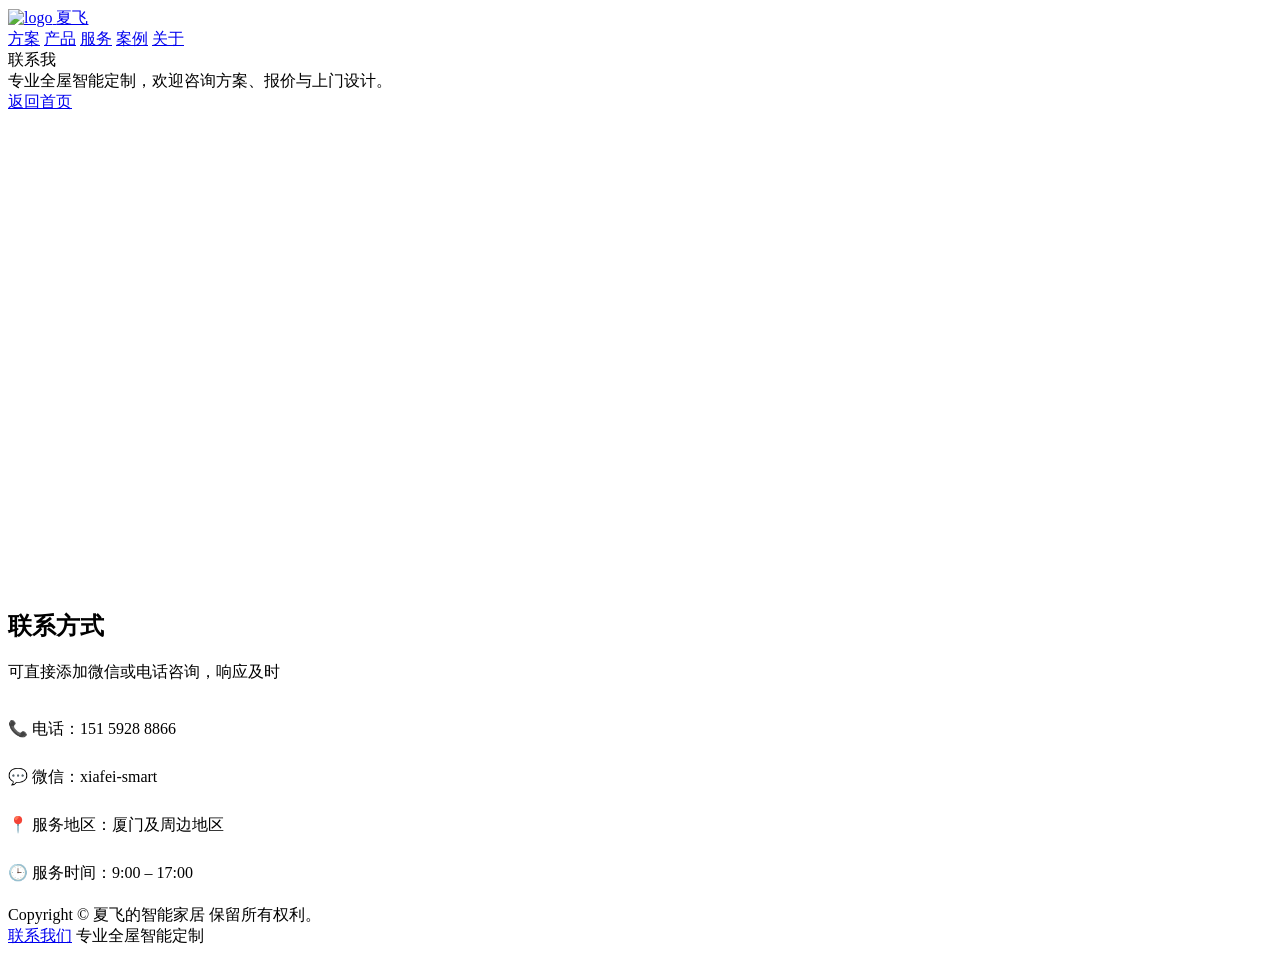
==== contact.html @ ca61276e "联系页面" ====
<!DOCTYPE html>
<html lang="zh-CN">
<head>
  <meta charset="UTF-8">
  <meta name="viewport" content="width=device-width, initial-scale=1.0">
  <title>联系我 - 夏飞智能家居</title>
  <link rel="stylesheet" href="/main.css">
  <link rel="icon" href="/img/logo.webp">
  <link rel="apple-touch-icon" href="/img/logo.webp">
  <meta name="theme-color" content="#1C1C1F">
  <style>
    #方案,#产品,#服务,#案例,#关于 { padding-top:80px; margin-top:-80px; display:block; position:relative; }
  </style>
</head>
<body>
  <div class="nav">
    <div class="nav-content">
      <div class="nav-left">
        <a href="/index.html" class="site-logo">
          <img src="/img/logo.webp" alt="logo" class="site-logo-img">
          <span class="site-name">夏飞</span>
        </a>
      </div>
      <div class="nav-center">
        <a href="/index.html#方案" class="nav-item">方案</a>
        <a href="/index.html#产品" class="nav-item">产品</a>
        <a href="/index.html#服务" class="nav-item">服务</a>
        <a href="/index.html#案例" class="nav-item">案例</a>
        <a href="/index.html#关于" class="nav-item">关于</a>
      </div>
    </div>
  </div>

  <div class="first-stack need-padding" style="min-height:60vh;">
    <div class="left-Introduce">
      <div class="title-group">
        <span class="title">联系我</span>
      </div>
      <div class="discription">
        <span class="discription-text">专业全屋智能定制，欢迎咨询方案、报价与上门设计。</span>
      </div>
      <div class="first-stack-links">
        <a href="/index.html" class="about-button">返回首页</a>
      </div>
    </div>
  </div>

  <div class="product-group need-padding">
    <h2 class="group-title">联系方式</h2>
    <span class="group-description">可直接添加微信或电话咨询，响应及时</span>
    <div style="margin-top:30px; font-size:16px; line-height:2;">
      <p>📞 电话：151 5928 8866</p>
      <p>💬 微信：xiafei-smart</p>
      <p>📍 服务地区：厦门及周边地区</p>
      <p>🕒 服务时间：9:00 – 17:00</p>
    </div>
  </div>

  <div class="footer">
    <div class="footer-content need-padding">
      <span class="info">Copyright © 夏飞的智能家居 保留所有权利。</span>
      <div class="info-group">
        <a class="info" href="/index.html#服务">联系我们</a>
        <a class="info">专业全屋智能定制</a>
      </div>
    </div>
  </div>
</body>
</html>
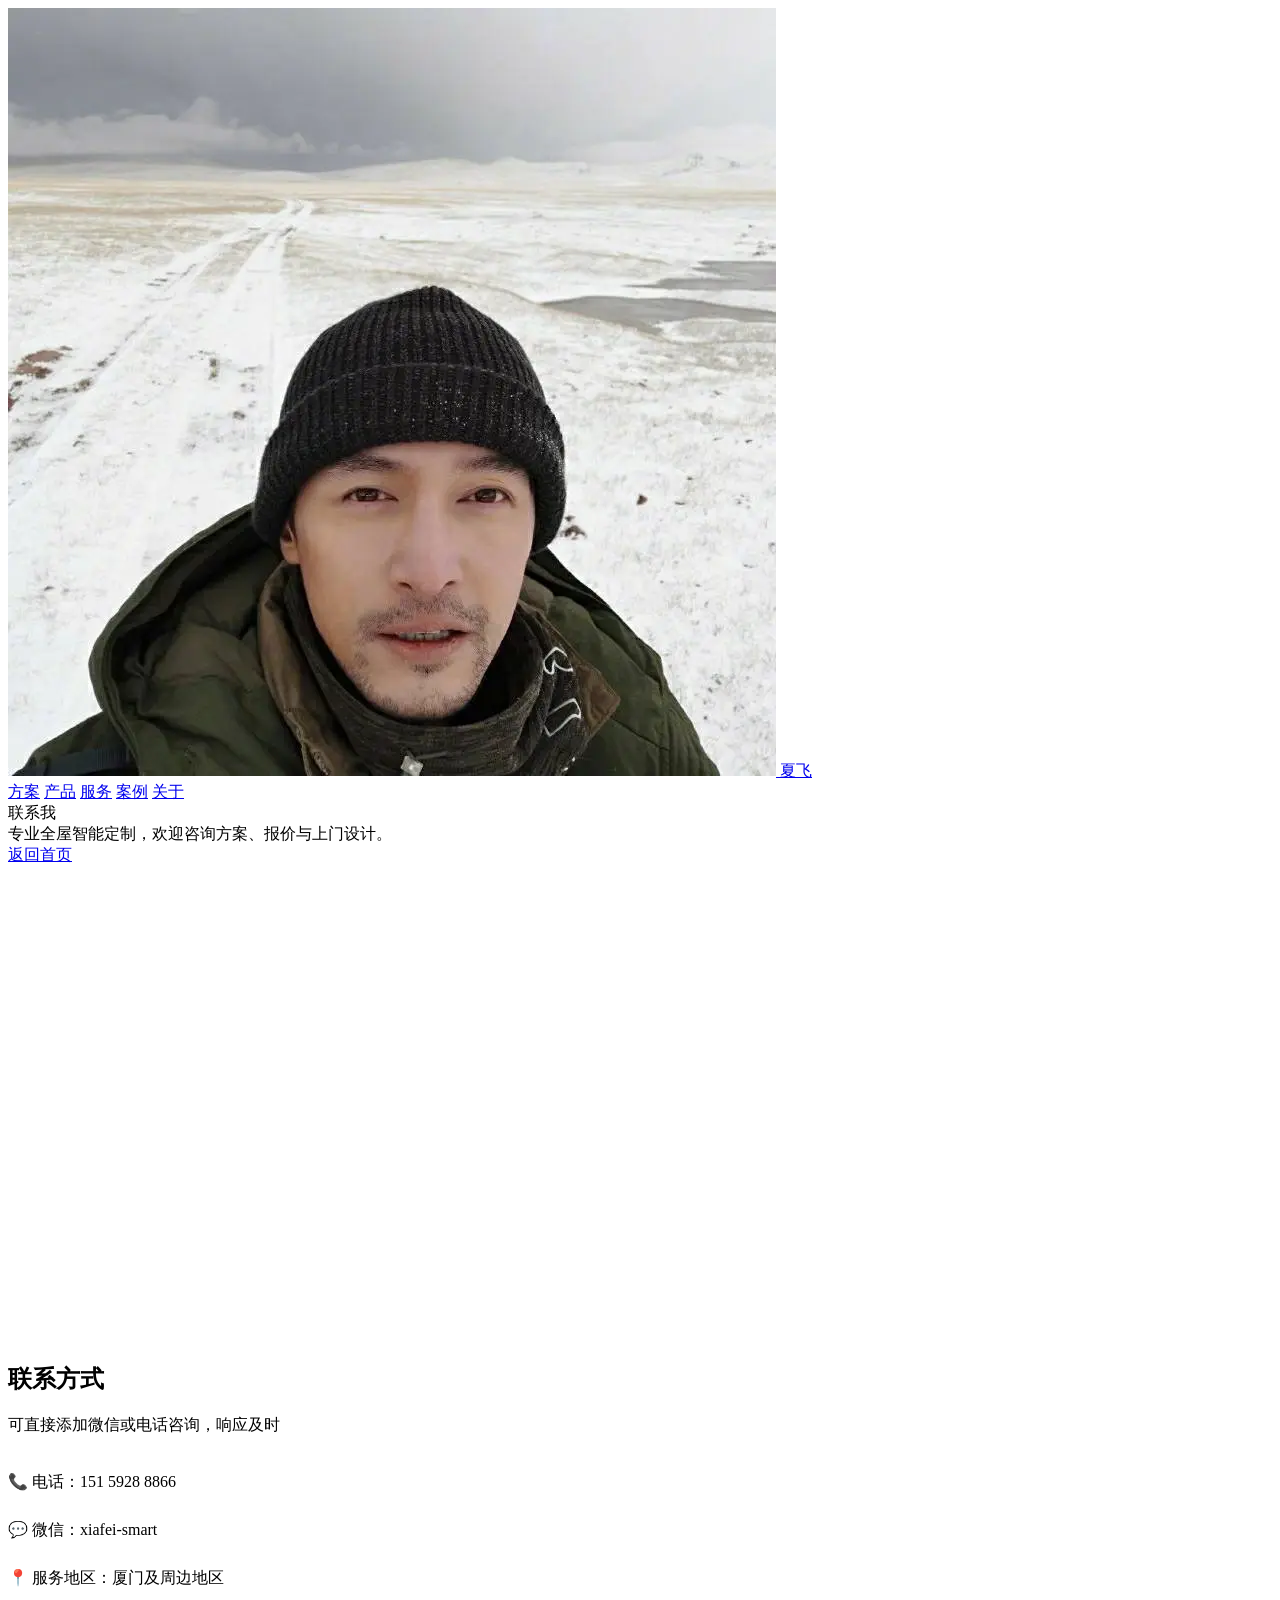
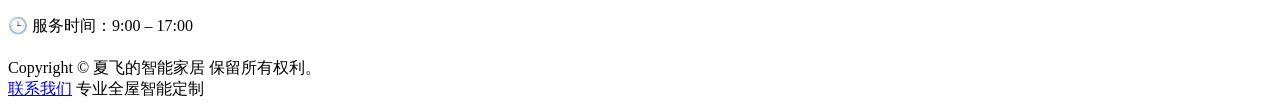
==== commit 94a7b925: "Update contact.html" ====
--- a/contact.html
+++ b/contact.html
@@ -5,8 +5,8 @@
   <meta name="viewport" content="width=device-width, initial-scale=1.0">
   <title>联系我 - 夏飞智能家居</title>
   <link rel="stylesheet" href="/main.css">
-  <link rel="icon" href="/img/logo.webp">
-  <link rel="apple-touch-icon" href="/img/logo.webp">
+  <link rel="icon" href="/img/icon.webp">
+  <link rel="apple-touch-icon" href="/img/icon.webp">
   <meta name="theme-color" content="#1C1C1F">
   <style>
     #方案,#产品,#服务,#案例,#关于 { padding-top:80px; margin-top:-80px; display:block; position:relative; }
@@ -17,7 +17,7 @@
     <div class="nav-content">
       <div class="nav-left">
         <a href="/index.html" class="site-logo">
-          <img src="/img/logo.webp" alt="logo" class="site-logo-img">
+          <img src="/img/icon.webp" alt="logo" class="site-logo-img">
           <span class="site-name">夏飞</span>
         </a>
       </div>
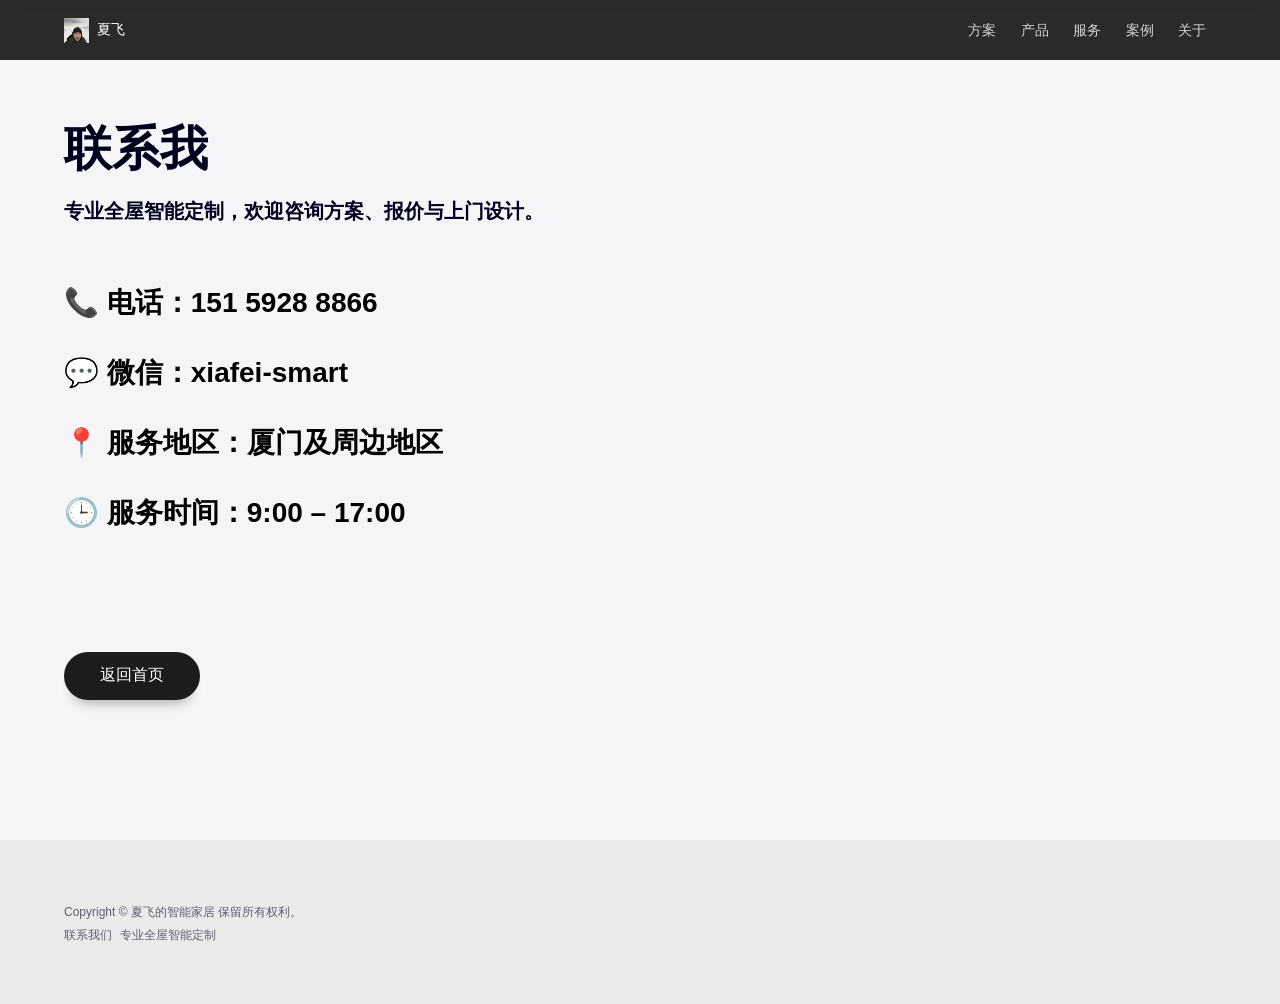
==== commit 3e08a28f: "Update contact.html" ====
--- a/contact.html
+++ b/contact.html
@@ -10,6 +10,33 @@
   <meta name="theme-color" content="#1C1C1F">
   <style>
     #方案,#产品,#服务,#案例,#关于 { padding-top:80px; margin-top:-80px; display:block; position:relative; }
+
+    /* 👇 核心调整：让联系方式首屏可见、超大醒目 👇 */
+    .first-stack {
+      min-height: auto !important; /* 取消固定高度，让内容紧凑 */
+      margin-top: 120px !important; /* 避开导航栏 */
+      margin-bottom: 60px !important;
+    }
+    .title-group .title {
+      font-size: 48px !important; /* 标题缩小，给联系方式腾空间 */
+      line-height: 1.2 !important;
+    }
+    .discription-text {
+      font-size: 20px !important;
+      margin-top: 16px !important;
+    }
+    .contact-info {
+      font-size: 28px !important; /* 联系方式超大字号 */
+      line-height: 2.5 !important; /* 加大行高，更醒目 */
+      font-weight: 600 !important;
+      margin-top: 40px !important; /* 首屏直接显示 */
+    }
+    .contact-info p {
+      margin: 0 !important;
+    }
+    .product-group {
+      display: none !important; /* 隐藏原来的联系方式模块，避免重复 */
+    }
   </style>
 </head>
 <body>
@@ -31,7 +58,7 @@
     </div>
   </div>
 
-  <div class="first-stack need-padding" style="min-height:60vh;">
+  <div class="first-stack need-padding">
     <div class="left-Introduce">
       <div class="title-group">
         <span class="title">联系我</span>
@@ -39,12 +66,22 @@
       <div class="discription">
         <span class="discription-text">专业全屋智能定制，欢迎咨询方案、报价与上门设计。</span>
       </div>
-      <div class="first-stack-links">
+      
+      <!-- 👇 联系方式直接放到首屏，一打开就看到 👇 -->
+      <div class="contact-info">
+        <p>📞 电话：151 5928 8866</p>
+        <p>💬 微信：xiafei-smart</p>
+        <p>📍 服务地区：厦门及周边地区</p>
+        <p>🕒 服务时间：9:00 – 17:00</p>
+      </div>
+
+      <div class="first-stack-links" style="margin-top: 40px;">
         <a href="/index.html" class="about-button">返回首页</a>
       </div>
     </div>
   </div>
 
+  <!-- 👇 保留原模块，但用CSS隐藏，避免重复 👇 -->
   <div class="product-group need-padding">
     <h2 class="group-title">联系方式</h2>
     <span class="group-description">可直接添加微信或电话咨询，响应及时</span>
--- a/main.css
+++ b/main.css
@@ -0,0 +1,933 @@
+@charset  "UTF-8";
+
+:root{
+  --heo-white: #fff;
+  --heo-white-op: rgba(255,255,255,0.2);
+  --heo-black: #000;
+  --heo-black-op: rgba(0,0,0,0.2);
+  --heo-none: #00001e00;
+  --heo-gray: #999999;
+  --heo-gray-op: #9999992b;
+  --heo-vip: #e5a80d;
+  --heo-main: var(--heo-theme);
+  --heo-main-op: var(--heo-theme-op);
+  --heo-main-none: var(--heo-theme-none);
+  --heo-shadow-theme: 0 8px 12px -3px var(--heo-theme-op);
+  --heo-shadow-blackdeep: 0 2px 16px -3px rgba(0, 0, 0,.15);
+  --heo-shadow-main: 0 8px 12px -3px var(--heo-main-op);
+  --heo-shadow-blue: 0 8px 12px -3px rgba(40, 109, 234,.20);
+  --heo-shadow-white: 0 8px 12px -3px rgba(255, 255, 255,.20);
+  --heo-shadow-black: 0 0 12px 4px rgba(0, 0, 0,.05);
+  --heo-shadow-yellow: 0px 38px 77px -26px rgba(255, 201, 62,.12);
+  --heo-shadow-red: 0 8px 12px -3px #ee7d7936;
+  --heo-shadow-green: 0 8px 12px -3px #87ee7936;
+  --heo-logo-color: linear-gradient(215deg,#4584ff 0%,#cf0db9 100%);
+  --heo-snackbar-time: 5s;
+  --style-border: 1px solid var(--heo-card-border);
+  --style-border-always: 1px solid var(--heo-card-border);
+  --style-border-hover: 1px solid var(--heo-main);
+  --style-border-hover-always: 1px solid var(--heo-main);
+  --style-border-dashed: 1px dashed var(--heo-theme-op);
+}
+
+::selection {
+  background: var(--heo-fontcolor);
+  color: var(--heo-background);
+}
+
+:root {
+  --heo-theme: #4375ff;
+  --heo-theme-op: #4375ff23;
+  --heo-theme-op-deep: #4375ffdd;
+  --heo-theme-none: #4375ff01;
+  --heo-blue: #3478f5;
+  --heo-red: #D8213C;
+  --heo-pink: #FF7C7C;
+  --heo-green: #28a63f;
+  --heo-yellow: #c28b00;
+  --heo-yellow-op: #d99c001a;
+  --heo-orange: #ffc635;
+  --heo-fontcolor: #00001e;
+  --heo-background: #F5F5F7;
+  --heo-navbg: rgba(22, 22, 23, 0.91);
+  --heo-reverse: #000;
+  --heo-maskbg: rgba(255, 255, 255, 0.6);
+  --heo-maskbgdeep: rgba(255, 255, 255, 0.85);
+  --heo-hovertext: var(--heo-main);
+  --heo-ahoverbg: #F7F7FA;
+  --heo-lighttext: var(--heo-main);
+  --heo-secondtext: rgba(60, 60, 67, 0.6);
+  --heo-scrollbar: rgba(60, 60, 67, 0.4);
+  --heo-card-btn-bg: #1C1C1F;
+  --heo-post-blockquote-bg: #fafcff;
+  --heo-post-tabs-bg: #f2f5f8;
+  --heo-secondbg: #eaeaea;
+  --heo-shadow-nav:0 5px 12px -5px rgba(102, 68, 68, 0.05);
+  --heo-card-bg: #fff;
+  --heo-card-bg-op: var(--heo-black-op);
+  --heo-card-bg-none: rgba(255, 255, 255, 0);
+  --heo-shadow-lightblack:0 5px 12px -5px rgba(102, 68, 68, 0.00);
+  --heo-shadow-light2black:0 5px 12px -5px rgba(102, 68, 68, 0.00);
+  --heo-card-border: #e3e8f7;
+  --heo-shadow-border: 0 8px 16px -4px #2c2d300c;
+  --style-border-forever: 2px solid var(--heo-main);
+}
+
+@keyframes floating {
+  0% { transform: translate(0,  0px); }
+  50%  { transform: translate(0, 10px); }
+  100%   { transform: translate(0, 0px); }   
+}
+
+@keyframes showbanner {
+  0% {
+    top: 0px;
+    background: var(--heo-theme);
+  }
+  30% {
+    top: 40px;
+  }
+  80% {
+    background: var(--heo-theme);
+  }
+  100% {
+    background: var(--heo-secondbg);
+  }
+}
+
+@keyframes showbannertext {
+  0% {
+    color: var(--heo-white);
+  }
+  30% {
+    
+  }
+  80% {
+    color: var(--heo-white);
+  }
+  100% {
+    color: var(--heo-fontcolor);
+  }
+}
+
+body {
+  background: var(--heo-background);
+  display: flex;
+  margin: auto;
+  flex-direction: column;
+  font-family: PingFangSC-Regular, Roboto, Helvetica Neue, Helvetica, Tahoma,
+    Arial, PingFang SC-Light, Microsoft YaHei;
+  align-items: center;
+}
+
+body .need-padding {
+  max-width: 1200px;
+  width: 90%;
+}
+
+a {
+  text-decoration:none;
+  user-select:none;
+  -webkit-user-drag: none;
+}
+
+span {
+  user-select:none;
+}
+
+sup {
+  font-size: 12px;
+  background: var(--heo-green);
+  color: var(--heo-white);
+  padding: 4px;
+  border-radius: 4px;
+  margin-left: 6px;
+  white-space: nowrap;
+  position: absolute;
+  top: -4px;
+}
+
+sup.hot {
+  background: var(--heo-red);
+}
+
+img {
+  user-select:none;
+  -webkit-user-drag: none;
+}
+
+/* ✅ 修复1：导航栏强制在最顶层 */
+.nav {
+  display: flex;
+  width: 100%;
+  left: 0;
+  position: fixed;
+  justify-content: center;
+  flex-direction: column;
+  background: var(--heo-navbg);
+  align-items: center;
+  z-index: 9999;
+  transition: ease-in-out 0.3s;
+  backdrop-filter: blur(10px);
+}
+
+.nav-content {
+  max-width: 1200px;
+  width: 90%;
+  display: flex;
+  justify-content: space-between;
+  align-items: center;
+  height: 60px;
+  z-index: 2;
+  transition: ease-in-out 0.3s;
+}
+
+.nav-banner {
+  width: 100%;
+  height: 44px;
+  display: flex;
+  align-items: center;
+  justify-content: center;
+  position: absolute;
+  top: 44px;
+  left: 0;
+  animation: showbanner 4s ease-in-out;
+  z-index: 1;
+  background: var(--heo-secondbg);
+  
+}
+
+.nav-banner a{
+  font-size: 12px;
+  transition: ease-in-out 0.3s;
+  animation: showbannertext 4s ease-in-out;
+  color: var(--heo-fontcolor);
+}
+
+.nav-banner a:hover {
+  color: var(--heo-main);
+}
+
+.nav-right .nav-menu {
+  display: none;
+}
+
+a.site-logo {
+  display: flex;
+  align-items: center;
+}
+
+img.site-logo-img {
+  width: 25px;
+}
+
+.menu-list {
+  display: none;
+}
+
+.banner-img {
+  width: 405px;
+  max-width: 100%;
+  animation: floating 4s ease-in-out infinite;
+  pointer-events:none;
+  object-fit:cover;
+  transform: translate(0,  -7px);
+}
+
+span.site-name {
+  color: var(--heo-white);
+  font-size: 14px;
+  margin-left: 8px;
+}
+
+a.nav-item {
+  color: var(--heo-white);
+  opacity: 0.8;
+  transition: ease-in-out 0.3s;
+  font-size: 14px;
+  margin: 0 2px;
+  padding: 4px 8px;
+  border-radius: 16px;
+}
+
+a.nav-item:hover {
+  opacity: 1;
+  background: var(--heo-card-bg);
+  color: var(--heo-fontcolor);
+}
+
+.nav-right {
+  display: flex;
+  align-items: center;
+}
+
+.first-stack {
+  display: flex;
+  justify-content: space-between;
+  margin-top: 180px;
+  margin-bottom: 120px;
+  align-items: center;
+}
+
+.title-group {
+  display: flex;
+  flex-direction: column;
+  font-size: 70px;
+  font-weight: 400;
+  color: #00001e;
+  line-height: 75px;
+  font-weight: bold;
+  font-family: system-ui;
+}
+
+span.discription-text {
+  display: block;
+  font-size: 28px;
+  font-weight: 400;
+  color: #00001e;
+  line-height: 34px;
+  margin-top: 28px;
+  font-weight: bold;
+}
+
+a.about-button {
+  display: flex;
+  padding: 0 36px;
+  background: var(--heo-card-btn-bg);
+  color: var(--heo-white);
+  border-radius: 29px;
+  box-shadow: 0px 12px 12px -9px rgba(0,0,0,0.29);
+  margin-top: 64px;
+  width: fit-content;
+  transition: ease-in-out 0.3s;
+  white-space: nowrap;
+  align-items: center;
+  justify-content: center;
+  height: 48px;
+}
+
+a.about-button:hover {
+  background: var(--heo-main);
+  box-shadow: 0px 12px 12px -9px rgba(5, 51, 137, 0.29);
+}
+
+.product-group {
+  margin: 0;
+  width: 100%;
+}
+
+h2.group-title {
+  font-size: 32px;
+  margin-bottom: 0;
+}
+
+.group-description {
+  font-size: 14px;
+  color: var(--heo-secondtext);
+}
+
+.group-items {
+  display: flex;
+  margin-top: 60px;
+  flex-direction: row;
+  flex-wrap: wrap;
+  
+}
+
+.group-item {
+  display: flex;
+  width: calc(100% / 3);
+  margin-bottom: 60px;
+}
+
+a.group-item-icon {
+  width: 100px;
+  height: 100px;
+  flex-shrink: 0;
+}
+
+img.group-item-icon-img {
+  width: 100px;
+  height: 100px;
+  border-radius: 28px;
+  display: block !important;
+  visibility: visible !important;
+  opacity: 1 !important;
+}
+
+.group-info-button {
+  display: flex;
+  align-items: center;
+  margin-top: 8px;
+}
+
+span.linkbotton-tips {
+  display: flex;
+  margin-left: 10px;
+  font-size: 12px;
+  color: var(--heo-secondtext);
+}
+
+.special-card span.linkbotton-tips {
+  color: var(--heo-white);
+}
+
+.group-info {
+  display: flex;
+  flex-direction: column;
+}
+
+.group-info-group {
+  margin-left: 36px;
+  display: flex;
+  flex-direction: column;
+  justify-content: space-between;
+  height: 100px;
+  height: auto !important;
+  min-height: 100px;
+}
+
+.group-info-group a.title {
+  color: var(--heo-fontcolor);
+  font-size: 20px;
+  line-height: 1;
+  margin-bottom: 8px;
+  width: fit-content;
+  position: relative;
+  font-weight: bold;
+}
+
+.group-info-group a.discription {
+  color: var(--heo-fontcolor);
+  font-size: 14px;
+  width: fit-content;
+  max-width: 220px;
+  word-break: break-all;
+  text-overflow: ellipsis;
+  display: -webkit-box;
+  -webkit-box-orient: vertical;
+  -webkit-line-clamp: 1;
+  overflow: hidden;
+  margin-bottom: 8px;
+}
+
+/* ✅ 修复2：按钮层级降低 */
+a.linkbutton {
+  padding: 6px 20px;
+  display: flex;
+  background: var(--heo-blue);
+  color: var(--heo-white);
+  font-size: 14px;
+  border-radius: 21px;
+  transition: ease-in-out 0.3s;
+  width: fit-content;
+  white-space: nowrap;
+  display: inline-block !important;
+  visibility: visible !important;
+  opacity: 1 !important;
+  position: relative !important;
+  z-index: 1;
+}
+
+a.linkbutton:hover {
+  filter: brightness(1.2);
+}
+
+a.linkbutton:active {
+  filter: brightness(0.8);
+}
+
+.footer {
+  padding: 60px 0 60px 0;
+  display: flex;
+  justify-content: center;
+  width: 100%;
+  background: var(--heo-secondbg);
+  margin-top: 80px;
+  align-items: center;
+}
+
+.footer .info {
+  font-size: 12px;
+  margin: 0 20px;
+  opacity: 0.6;
+  color: var(--heo-fontcolor);
+  transition: ease-in-out 0.3s;
+  margin: 4px 0;
+}
+
+.footer a.info:hover {
+  opacity: 1;
+}
+
+.footer .info-group .info:not(:first-child) {
+  margin-left: 4px;
+}
+
+.footer-content {
+  display: flex;
+  flex-direction: column;
+}
+
+/* banner */
+
+.product-banner {
+  background-image: linear-gradient(180deg, #02162A 0%, #00001e 100%);
+  width: 100%;
+  display: flex;
+  flex-direction: column;
+  align-items: center;
+  padding: 94px 0 0 0;
+  height: fit-content;
+  margin: 40px 0;
+  overflow: hidden;
+  position: relative;
+  min-height: 800px;
+}
+
+.banner-info {
+  display: flex;
+  flex-direction: column;
+  align-items: center;
+}
+
+.product-banner .tips {
+  color: var(--heo-vip);
+  font-size: 14px;
+}
+
+.product-banner span.title {
+  font-size: 56px;
+  color: var(--heo-white);
+  font-weight: bold;
+  text-align: center;
+  line-height: 60px;
+  margin-top: 12px;
+}
+
+span.punctuation {
+  position: absolute;
+}
+
+.banner-discription-group {
+  display: flex;
+  flex-direction: column;
+  align-items: center;
+  opacity: 0.8;
+  margin: 24px 0 32px 0;
+}
+
+.product-banner span.description {
+  font-size: 16px;
+  color: var(--heo-white);
+  text-align: center;
+}
+
+.link-group {
+  margin-bottom: 24px;
+  display: flex;
+  align-items: center;
+}
+
+a.primary-button {
+  padding: 8px 26px;
+  background: var(--heo-white);
+  color: var(--heo-fontcolor);
+  border-radius: 26px;
+  transition: ease-in-out 0.3s;
+  white-space: nowrap;
+}
+
+a.primary-button:hover {
+  background: var(--heo-black);
+  color: var(--heo-white);
+}
+
+a.second-link {
+  color: var(--heo-white);
+  opacity: 0.6;
+  font-size: 14px;
+  margin-left: 12px;
+  transition: ease-in-out 0.3s;
+}
+
+a.second-link:hover {
+  opacity: 1;
+}
+
+.banner-pic {
+  margin-top: 20px;
+  display: flex;
+  justify-content: center;
+  height: 400px;
+  position: absolute;
+  bottom: 100px;
+}
+
+.banner-pic-img {
+  max-width: 968px;
+  width: 100%;
+  margin: auto;
+}
+
+.inline-word {
+  word-break: keep-all;
+  white-space: nowrap;
+}
+
+.first-stack-links {
+  display: flex;
+}
+
+.about-button.social-button {
+  margin-left: 8px;
+  padding: 0 16px;
+}
+
+.about-button.social-button i {
+  font-size: 20px;
+  line-height: 1;
+}
+
+.special-card {
+  background: #131202;
+  width: 90%;
+  border-radius: 30px;
+  max-width: 1200px;
+  position: relative;
+  display: flex;
+  overflow: hidden;
+  height: 500px;
+}
+
+.special-card-left {
+  padding: 54px 0 54px 75px;
+  z-index: 1;
+  width: 100%;
+  position: relative;
+}
+
+.special-card-left .tips {
+  font-size: 18px;
+  font-weight: bold;
+  color: var(--heo-white);
+}
+
+.special-card-left .title {
+  font-size: 40px;
+  font-weight: bold;
+  max-width: 400px;
+  line-height: 1.2;
+  margin-top: 8px;
+  max-width: calc(100% - 700px);
+  color: var(--heo-white);
+}
+
+.special-card-left .discription {
+  font-size: 16px;
+  margin-top: 24px;
+  opacity: 0.8;
+  line-height: 1.2;
+  max-width: calc(100% - 700px);
+  color: var(--heo-white);
+}
+
+.special-card-left .button-group {
+  position: absolute;
+  bottom: 56px;
+  display: flex;
+  align-items: center;
+}
+
+.special-card-right {
+  position: absolute;
+  right: 0;
+  top: 0;
+  height: 100%;
+  display: flex;
+  z-index: 0;
+}
+
+.avatar-discription {
+  display: flex;
+  flex-direction: column;
+  align-content: center;
+  padding: 24px 32px;
+  background: var(--heo-white);
+  margin: 0 5%;
+  border-radius: 12px;
+  line-height: 1.5;
+  max-width: 1200px;
+  margin-top: 18px;
+  border: var(--style-border-always);
+  box-shadow: var(--heo-shadow-border);
+}
+
+.avatar-discription-text {
+  display: flex;
+  font-size: 16px;
+  text-align: center;
+}
+
+span.avatar-name {
+  display: flex;
+  margin: auto;
+  font-size: 16px;
+  opacity: 1;
+  margin-top: 14px;
+}
+
+.avatar-image {
+  width: 60px;
+  height: 60px;
+  border-radius: 50%;
+  margin: auto;
+  margin-top: 28px;
+  border: 4px solid white;
+  box-shadow: var(--heo-shadow-lightblack);
+}
+
+.avatar-title {
+  display: flex;
+  margin: auto;
+  font-size: 14px;
+  opacity: 0.6;
+  text-align: center;
+}
+
+
+@media screen and (max-width: 1200px) {
+  .group-item {
+    width: 50%;
+  }
+
+  .special-card {
+    display: none;
+  }
+
+}
+
+@media screen and (max-width: 768px) {
+  .first-stack {
+    margin-bottom: 20px;
+  }
+
+  .left-Introduce {
+    margin-bottom: 40px;
+  }
+
+  a.about-button {
+    margin-top: 40px;
+  }
+  
+  .group-items {
+    margin-top: 30px;
+  }
+
+  body .need-padding {
+    width: 80%;
+  }
+
+  .first-stack {
+    flex-direction: column;
+    margin-top: 120px;
+  }
+
+  .product-group {
+    margin:  0px;
+  }
+  
+  .group-item {
+    width: 100%;
+  }
+
+  .footer {
+    flex-direction: column;
+    margin-top: 20px;
+  }
+
+  .footer .info {
+    margin-bottom: 12px;
+  }
+
+  .show-menu .nav {
+    background: var(--heo-fontcolor);
+  }
+
+  .show-menu .nav-content {
+    background: var(--heo-fontcolor);
+  }
+
+  .nav-right .nav-item {
+    display: none;
+  }
+
+  .nav-right .nav-menu {
+    display: flex;
+    color: var(--heo-white);
+    padding: 8px 0 8px 8px;
+  }
+
+  .product-banner span.title {
+    font-size: 40px;
+    line-height: 46px;
+  }
+
+  .menu-list {
+    display: flex;
+    position: fixed;
+    flex-direction: column;
+    top: 60px;
+    background: var(--heo-fontcolor);
+    width: 100%;
+    height: 0%;
+    z-index: 10;
+    align-items: center;
+    overflow: hidden;
+    transition: ease-in-out 0.3s;
+    opacity: 0;
+  }
+
+  .show-menu .menu-list {
+    height: 100%;
+    opacity: 1;
+  }
+
+  .menu-list a.nav-item {
+    padding: 8px 8px;
+    font-size: 16px;
+    border-bottom: 1px solid #ffffff53;
+    width: 90%;
+    margin-left: 0;
+  }
+
+  .show-menu .menu-list a.nav-item {
+    padding: 12px 8px;
+  }
+  
+  .banner-pic {
+    margin-top: 20px;
+    height: 200px;
+    bottom: 40px;
+  }
+
+  .product-banner {
+    padding-top: 60px;
+    min-height: 520px;
+  }
+
+  h2.group-title {
+    margin: 0;
+  }
+
+  a.linkbutton {
+    margin-left: 0px;
+  }
+
+  .banner-img {
+    height: 100%;
+  }
+
+  .banner-pic-img {
+    width: 100vw;
+  }
+
+  .nav-center {
+    display: none;
+  }
+}
+
+@media screen and (max-width: 375px) {
+  .first-stack {
+    margin-bottom: 20px;
+  }
+
+  .left-Introduce {
+    margin-bottom: 40px;
+  }
+
+  a.about-button {
+    margin-top: 40px;
+  }
+  
+  .group-items {
+    margin-top: 30px;
+  }
+
+  .group-item {
+    flex-direction: row;
+  }
+  .group-info-group {
+    margin-left: 20px;
+    flex-direction: row;
+    width: 100%;
+    height: 45px;
+  }
+
+  .group-info-button {
+    margin-top: 0px;
+    flex-direction: column;
+  }
+
+  span.linkbotton-tips {
+    margin-top: 4px;
+  }
+
+  .product-group {
+    margin: 0;
+  }
+
+  img.group-item-icon-img,a.group-item-icon {
+    width: 40px;
+    height: 40px;
+    border-radius: 12px;
+  }
+
+  .product-banner {
+    padding-top: 40px;
+  }
+
+  .banner-pic {
+    margin-top: 0px;
+    height: 150px;
+  }
+
+  h2.group-title {
+    margin: 0;
+  }
+
+  a.linkbutton {
+    margin-left: 8px;
+  }
+
+  .footer {
+    margin-top: 20px;
+  }
+
+  .title-group .title {
+    font-size: 35px;
+    line-height: 1.2;
+  }
+
+  span.discription-text {
+    font-size: 16px;
+    line-height: 1.2;
+  }
+
+  a.about-button {
+    padding: 0 24px;
+  }
+
+  .nav-center {
+    display: none;
+  }
+}
+
+/* ✅ 修复3：锚点跳转位置，刚好在导航栏下方 */
+.anchor-point {
+  display: block;
+  height: 80px;
+  margin-top: -80px;
+  visibility: hidden;
+  pointer-events: none;
+}
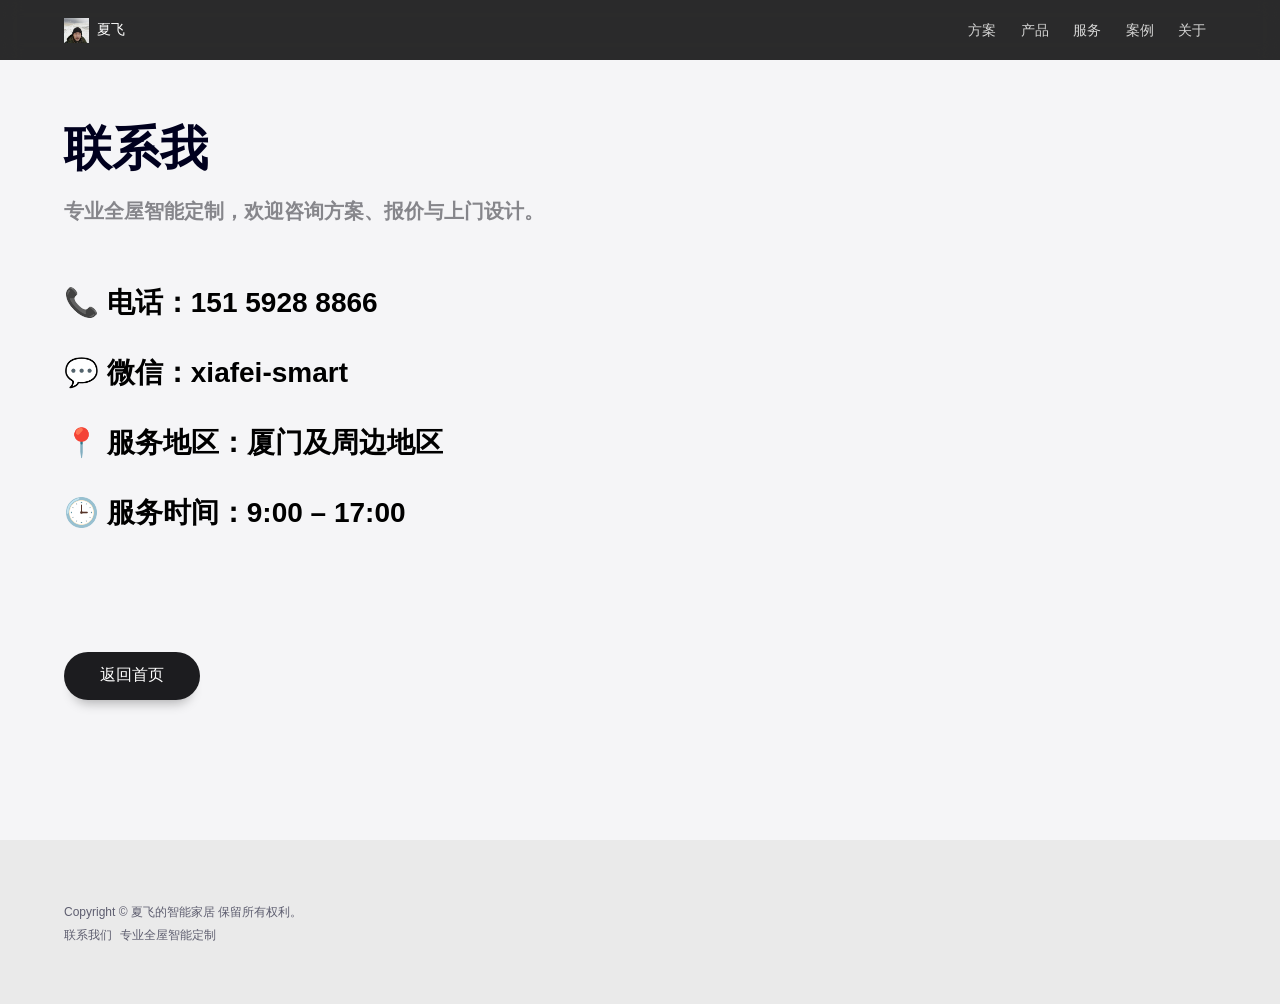
==== commit 26a1c020: "Update contact.html" ====
--- a/contact.html
+++ b/contact.html
@@ -11,31 +11,33 @@
   <style>
     #方案,#产品,#服务,#案例,#关于 { padding-top:80px; margin-top:-80px; display:block; position:relative; }
 
-    /* 👇 核心调整：让联系方式首屏可见、超大醒目 👇 */
+    /* 👇 调整首屏样式 👇 */
     .first-stack {
-      min-height: auto !important; /* 取消固定高度，让内容紧凑 */
-      margin-top: 120px !important; /* 避开导航栏 */
+      min-height: auto !important;
+      margin-top: 120px !important;
       margin-bottom: 60px !important;
     }
     .title-group .title {
-      font-size: 48px !important; /* 标题缩小，给联系方式腾空间 */
+      font-size: 48px !important;
       line-height: 1.2 !important;
     }
     .discription-text {
       font-size: 20px !important;
       margin-top: 16px !important;
+      /* ✅ 关键修改：改成灰色，对应图中的样式 */
+      color: var(--heo-secondtext) !important; 
     }
     .contact-info {
-      font-size: 28px !important; /* 联系方式超大字号 */
-      line-height: 2.5 !important; /* 加大行高，更醒目 */
+      font-size: 28px !important;
+      line-height: 2.5 !important;
       font-weight: 600 !important;
-      margin-top: 40px !important; /* 首屏直接显示 */
+      margin-top: 40px !important;
     }
     .contact-info p {
       margin: 0 !important;
     }
     .product-group {
-      display: none !important; /* 隐藏原来的联系方式模块，避免重复 */
+      display: none !important;
     }
   </style>
 </head>
@@ -64,10 +66,10 @@
         <span class="title">联系我</span>
       </div>
       <div class="discription">
+        <!-- ✅ 这里的文字改成灰色 -->
         <span class="discription-text">专业全屋智能定制，欢迎咨询方案、报价与上门设计。</span>
       </div>
       
-      <!-- 👇 联系方式直接放到首屏，一打开就看到 👇 -->
       <div class="contact-info">
         <p>📞 电话：151 5928 8866</p>
         <p>💬 微信：xiafei-smart</p>
@@ -81,7 +83,6 @@
     </div>
   </div>
 
-  <!-- 👇 保留原模块，但用CSS隐藏，避免重复 👇 -->
   <div class="product-group need-padding">
     <h2 class="group-title">联系方式</h2>
     <span class="group-description">可直接添加微信或电话咨询，响应及时</span>
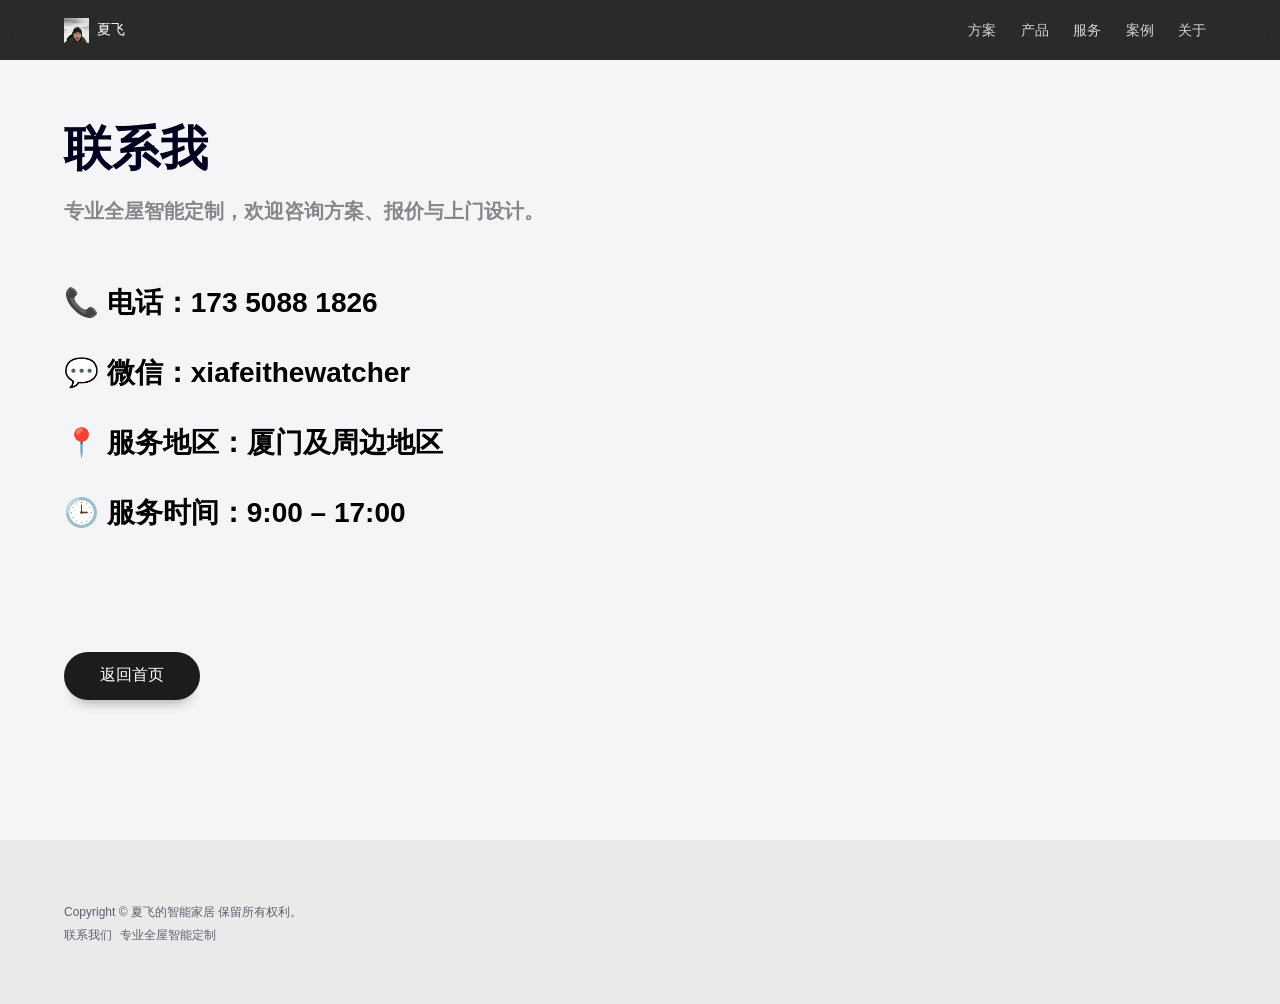
==== commit 2e8cf9b1: "Update contact.html" ====
--- a/contact.html
+++ b/contact.html
@@ -71,8 +71,8 @@
       </div>
       
       <div class="contact-info">
-        <p>📞 电话：151 5928 8866</p>
-        <p>💬 微信：xiafei-smart</p>
+        <p>📞 电话：173 5088 1826</p>
+        <p>💬 微信：xiafeithewatcher</p>
         <p>📍 服务地区：厦门及周边地区</p>
         <p>🕒 服务时间：9:00 – 17:00</p>
       </div>
@@ -87,10 +87,10 @@
     <h2 class="group-title">联系方式</h2>
     <span class="group-description">可直接添加微信或电话咨询，响应及时</span>
     <div style="margin-top:30px; font-size:16px; line-height:2;">
-      <p>📞 电话：151 5928 8866</p>
-      <p>💬 微信：xiafei-smart</p>
-      <p>📍 服务地区：厦门及周边地区</p>
-      <p>🕒 服务时间：9:00 – 17:00</p>
+        <p>📞 电话：173 5088 1826</p>
+        <p>💬 微信：xiafeithewatcher</p>
+        <p>📍 服务地区：厦门及周边地区</p>
+        <p>🕒 服务时间：9:00 – 17:00</p>
     </div>
   </div>
 
